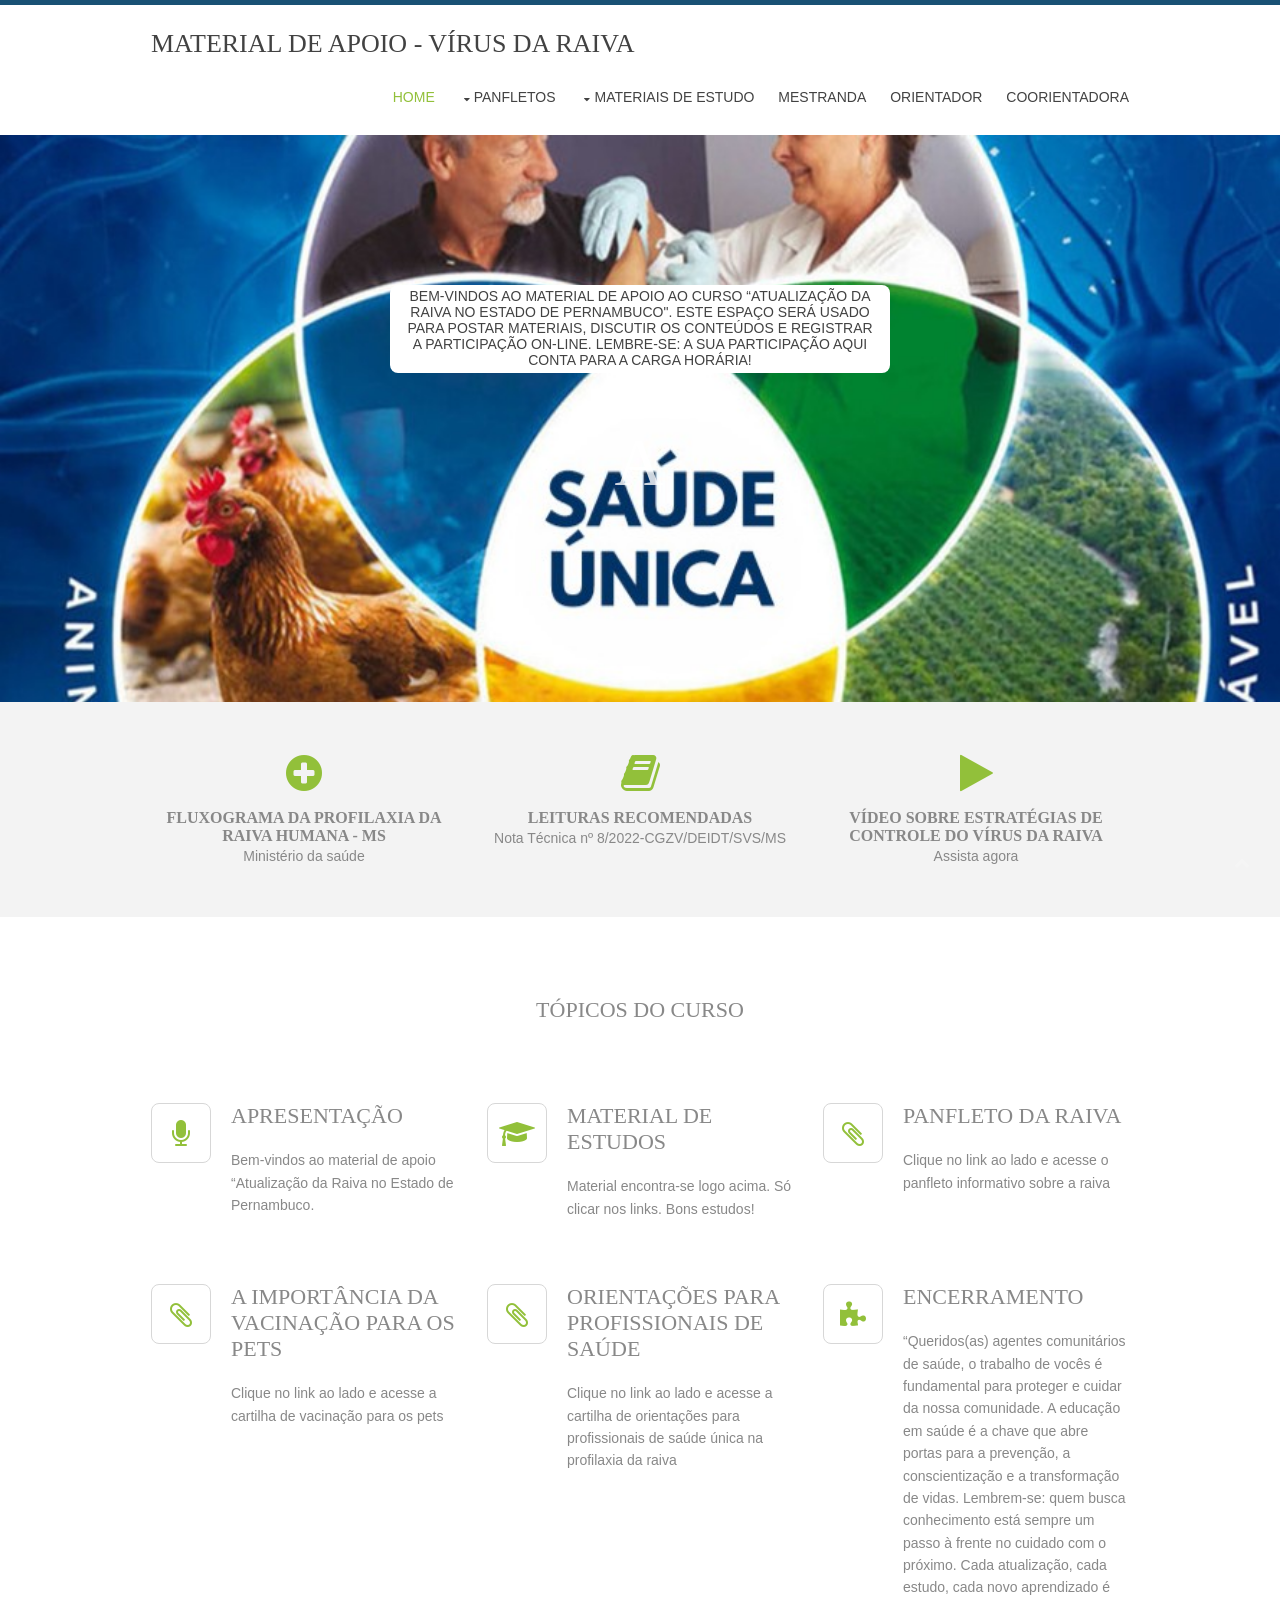
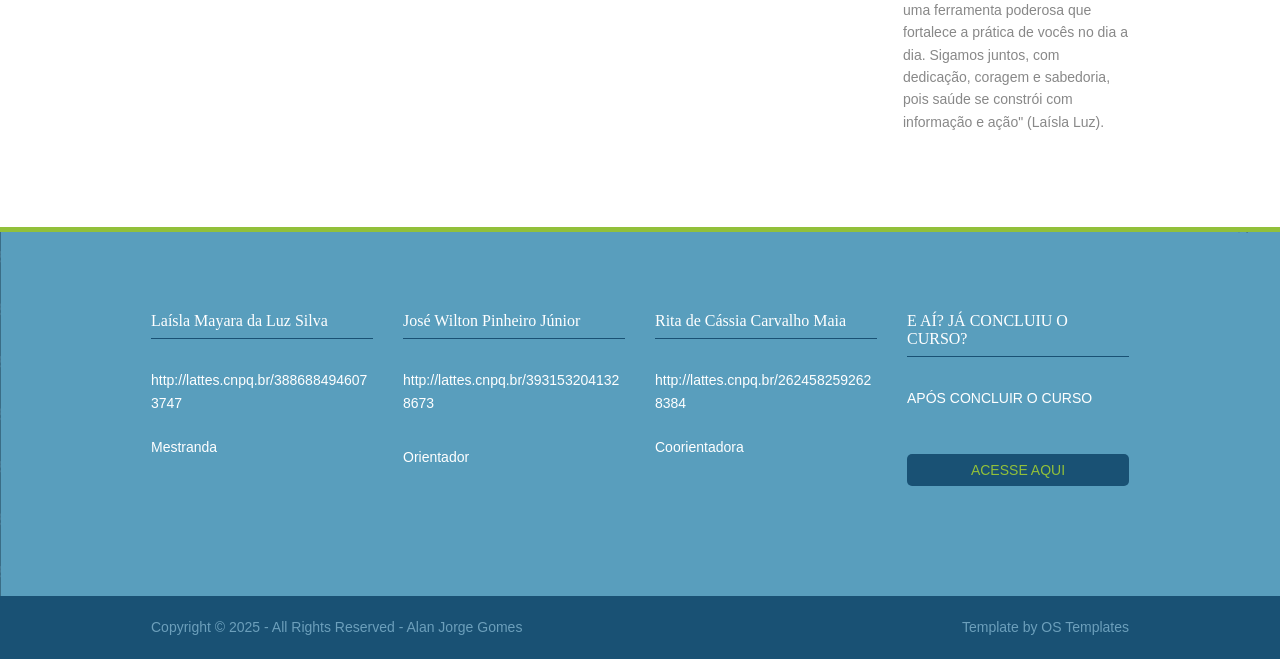
==== mandant/index.html @ 3065be90 "Subi todos os arquivos" ====
<!DOCTYPE html>
<!--
Template Name: Mandant
Author: <a href="https://www.os-templates.com/">OS Templates</a>
Author URI: https://www.os-templates.com/
Licence: Free to use under our free template licence terms
Licence URI: https://www.os-templates.com/template-terms
-->
<html>
<html dir="ltr" lang="pt-BR">
<head>
<title>Aula 1 de edicao</title>
<meta charset="utf-8">
<meta name="viewport" content="width=device-width, initial-scale=1.0, maximum-scale=1.0, user-scalable=no">
<link href="layout/styles/layout.css" rel="stylesheet" type="text/css" media="all">
</head>
<body id="top">
<!-- ################################################################################################ -->
<!-- ################################################################################################ -->
<!-- ################################################################################################ -->
<div class="wrapper row1">
  <header id="header" class="clear"> 
    <!-- ################################################################################################ -->
    <div id="logo" class="fl_left">
      <h1><a href="index.html">MATERIAL DE APOIO - VÍRUS DA RAIVA</a></h1>
    </div>
    <!-- ################################################################################################ -->
    <nav id="mainav" class="fl_right">
      <ul class="clear">
        <li class="active"><a href="index.html">Home</a></li>
        <li><a class="drop" href="#">PANFLETOS</a>
          <ul>

            <li><a href="https://drive.google.com/file/d/15goKwbCwRgbEzVfXlRJCvrjIwPkSll6h/view?usp=drive_link">VIRUS DA RAIVA</a></li>
            <li><a href="https://drive.google.com/file/d/196rs0_NmwGzIe7jYTEMgUGtYWELxYW-V/view?usp=drive_link">VACINAÇÃO EM PETS</a></li>
            <li><a href="https://drive.google.com/file/d/1QO3krBYk_iqbRkK_ZJa-bkDoJcf38SiM/view?usp=drive_link">ORIENTAÇÕES AOS PROFISSIONAIS</a></li>

          </ul>
        </li>
        <li><a class="drop" href="#">Materiais de Estudo</a>
          <ul>
            <li><a href="https://www.gov.br/saude/pt-br/centrais-de-conteudo/publicacoes/svsa/raiva/fluxograma-da-profilaxia-da-raiva-humana-cartaz">PROFILAXIA DA RAIVA</a></li>
            <li><a class="drop" href="#">LINKS</a>
              <ul>
                <li><a href="https://www.youtube.com/watch?v=SjaV7MkJvh8">VÍDEO</a></li>
                <li><a href="https://www.gov.br/saude/pt-br/centrais-de-conteudo/publicacoes/notas-tecnicas/2022/copy_of_nota-tecnica-n-8_2022-cgzv_deidt_svs_ms.pdf/view">NOTA TÉCNICA</a></li>
              </ul>
            </li>
          </ul>
        </li>
        <li><a href="http://lattes.cnpq.br/3886884946073747">MESTRANDA</a></li>
        <li><a href="http://lattes.cnpq.br/3931532041328673">ORIENTADOR</a></li>
        <li><a href="http://lattes.cnpq.br/2624582592628384">COORIENTADORA</a></li>
      </ul>
    </nav>
    <!-- ################################################################################################ -->
  </header>
</div>
<!-- ################################################################################################ -->
<!-- ################################################################################################ -->
<!-- ################################################################################################ -->
<div class="wrapper bgded" style="background-image:url('images/demo/backgrounds/saudeunica1.jpeg');">
  <div id="billboard"> 
    <!-- ################################################################################################ -->
    <article>
      <p><span>BEM-VINDOS AO MATERIAL DE APOIO AO CURSO “ATUALIZAÇÃO DA RAIVA NO ESTADO DE PERNAMBUCO". ESTE ESPAÇO SERÁ USADO PARA POSTAR MATERIAIS, DISCUTIR OS CONTEÚDOS E REGISTRAR A PARTICIPAÇÃO ON-LINE. LEMBRE-SE: A SUA PARTICIPAÇÃO AQUI CONTA PARA A CARGA HORÁRIA!</span></p>
      <h2 class="heading uppercase">A</h2>
     
      
    </article>
    <!-- ################################################################################################ -->
  </div>
</div>
<!-- ################################################################################################ -->
<!-- ################################################################################################ -->
<!-- ################################################################################################ -->
<div class="wrapper row2">
  <div id="intro" class="clear"> 
    <!-- ################################################################################################ -->
    <ul class="nospace group center">
      <li class="one_third first">
        <article><a href="https://www.gov.br/saude/pt-br/centrais-de-conteudo/publicacoes/svsa/raiva/fluxograma-da-profilaxia-da-raiva-humana-cartaz"><i class="fa fa-3x fa-plus-circle"></i></a>
          <h6 class="heading uppercase">Fluxograma da Profilaxia da Raiva Humana - MS</h6>
          <p>Ministério da saúde</p>
        </article>
      </li>
      <li class="one_third">
        <article><a href="https://www.gov.br/saude/pt-br/centrais-de-conteudo/publicacoes/notas-tecnicas/2022/copy_of_nota-tecnica-n-8_2022-cgzv_deidt_svs_ms.pdf/view"><i class="fa fa-3x fa-book"></i></a>
          <h6 class="heading uppercase">Leituras recomendadas</h6>
          <p>Nota Técnica nº 8/2022-CGZV/DEIDT/SVS/MS</p>
        </article>
      </li>
      <li class="one_third">
        <article><a href="https://www.youtube.com/watch?v=SjaV7MkJvh8"><i class="fa fa-3x fa-play"></i></a>
          <h6 class="heading uppercase">Vídeo sobre estratégias de controle do Vírus da Raiva</h6>
          <p>Assista agora</p>
        </article>
      </li>
    </ul>
    <!--
  </div>
</div>

<div class="wrapper row3">
  <div class="latest"> 
    
    <ul class="nospace group">
      <li><a href="#"><img src="images/demo/latest/01.png" alt=""></a></li>
      <li><a href="#"><img src="images/demo/latest/02.png" alt=""></a></li>
      <li><a href="#"><img src="images/demo/latest/01.png" alt=""></a></li>
      <li><a href="#"><img src="images/demo/latest/02.png" alt=""></a></li>
      <li><a href="#"><img src="images/demo/latest/01.png" alt=""></a></li>
      <li><a href="#"><img src="images/demo/latest/02.png" alt=""></a></li>
    </ul>
    
  </div>
</div>

<div class="wrapper bgded" style="background-image:url('images/demo/backgrounds/01.png');">
  <div class="overlay">
    <section id="info" class="clear"> 
      
      <h2 class="heading uppercase btmspace-50">Donec luctus convallis rhoncus</h2>
      <ul class="nospace group btmspace-80">
        <li class="one_quarter first"><i class="fa fa-3x fa-users"></i>
          <p class="numb">12345</p>
          <p>Maecenas libero nunc</p>
        </li>
        <li class="one_quarter"><i class="fa fa-3x fa-thumbs-o-up"></i>
          <p class="numb">12345</p>
          <p>Volutpat eu erat sed</p>
        </li>
        <li class="one_quarter"><i class="fa fa-3x fa-line-chart"></i>
          <p class="numb">12345</p>
          <p>Blandit elementum etiam.</p>
        </li>
        <li class="one_quarter"><i class="fa fa-3x fa-money"></i>
          <p class="numb">12345</p>
          <p>Scelerisque eros nulla</p>
        </li>
      </ul>
      <footer><a class="btn uppercase" href="#">Eget posuere tincidunt vel</a></footer>
      -->
    </section>
  </div>
</div>
<!-- ################################################################################################ -->
<!-- ################################################################################################ -->
<!-- ################################################################################################ -->
<div class="wrapper row3">
  <main class="container clear"> 
    <!-- main body -->
    <!-- ################################################################################################ -->
    <h2 class="uppercase center btmspace-80">tópicos do curso</h2>
    <ul class="nospace group">
      <li class="one_third btmspace-50 first">
        <article class="service"><a href="#"><i class="fa fa-2x fa-microphone"></i></a>
          <h3 class="heading">APRESENTAÇÃO</h3>
          <p>Bem-vindos ao material de apoio “Atualização da Raiva no Estado de Pernambuco.</p>
        </article>
      </li>
      <li class="one_third btmspace-50">
        <article class="service"><a href="https://www.youtube.com/watch?v=SjaV7MkJvh8"><i class="fa fa-2x fa-mortar-board"></i></a>
          <h3 class="heading">MATERIAL DE ESTUDOS</h3>
          <p>Material encontra-se logo acima. Só clicar nos links. Bons estudos!</p>
        </article>
      </li>
      <li class="one_third btmspace-50">
        <article class="service"><a href="https://drive.google.com/file/d/15goKwbCwRgbEzVfXlRJCvrjIwPkSll6h/view?usp=drive_link"><i class="fa fa-2x fa-paperclip"></i></a>
          <h3 class="heading">PANFLETO DA RAIVA</h3>
          <p>Clique no link ao lado e acesse o panfleto informativo sobre a raiva</p>
        </article>
      </li>
      <li class="one_third first">
        <article class="service"><a href="https://drive.google.com/file/d/196rs0_NmwGzIe7jYTEMgUGtYWELxYW-V/view?usp=drive_link"><i class="fa fa-2x fa-paperclip"></i></a>
          <h3 class="heading">A IMPORTÂNCIA DA VACINAÇÃO PARA OS PETS</h3>
          <p>Clique no link ao lado e acesse a cartilha de vacinação para os pets</p>
        </article>
      </li>
      <li class="one_third">
        <article class="service"><a href="https://drive.google.com/file/d/1QO3krBYk_iqbRkK_ZJa-bkDoJcf38SiM/view?usp=drive_link"><i class="fa fa-2x fa-paperclip"></i></a>
          <h3 class="heading">ORIENTAÇÕES PARA PROFISSIONAIS DE SAÚDE</h3>
          <p>Clique no link ao lado e acesse a cartilha de orientações para profissionais de saúde única na profilaxia da raiva</p>
        </article>
      </li>
      <li class="one_third">
        <article class="service"><a href="#"><i class="fa fa-2x fa-puzzle-piece"></i></a>
          <h3 class="heading">ENCERRAMENTO</h3>
          <p>“Queridos(as) agentes comunitários de saúde, o trabalho de vocês é fundamental para proteger e cuidar da nossa comunidade. A educação em saúde é a chave que abre portas para a prevenção, a conscientização e a transformação de vidas.

Lembrem-se: quem busca conhecimento está sempre um passo à frente no cuidado com o próximo. Cada atualização, cada estudo, cada novo aprendizado é uma ferramenta poderosa que fortalece a prática de vocês no dia a dia.

Sigamos juntos, com dedicação, coragem e sabedoria, pois saúde se constrói com informação e ação"     (Laísla Luz).</p>
        </article>
      </li>
    </ul>
    <!-- ################################################################################################ -->
    <!-- / main body -->
    <div class="clear"></div>
  </main>
</div>
<!-- ################################################################################################ -->
<!-- ################################################################################################ -->
<!-- ################################################################################################ -->
<div class="wrapper bgded row4" style="background-image:url('images/demo/backgrounds/01.png');">
  <div class="overlay">
    <footer id="footer" class="clear"> 
      <!-- ################################################################################################ -->
      <div class="one_quarter first">
        <h6 class="title">Laísla Mayara da Luz Silva</h6>
        <address class="btmspace-15">
        http://lattes.cnpq.br/3886884946073747<br>
         <br>

          <li>Mestranda</li>
        </address>
        <ul class="nospace">
          <li class="btmspace-10"><span class="#"></span></li>
          <li><span class="#"></span></li>
        </ul>
      </div>
      <div class="one_quarter">
        <h6 class="title">José Wilton Pinheiro Júnior</h6>
        <ul class="nospace linklist">
         <li>http://lattes.cnpq.br/3931532041328673</li>
         <br>
          <li>Orientador</li>
          <li><a href="#"></a></li>
          <li><a href="#"></a></li>
          <li><a href="#"></a></li>
        </ul>
      </div>
      <div class="one_quarter">
        <h6 class="title">Rita de Cássia Carvalho Maia</h6>
        <article>
          <li>http://lattes.cnpq.br/2624582592628384</li>
          <br>
          <li>Coorientadora</li>
          
      </div>
      <div class="one_quarter">
        <h6 class="title">E AÍ? JÁ CONCLUIU O CURSO?</h6>
        <form class="btmspace-30" method="post" action="#">
          <fieldset>
            <legend>Newsletter:</legend>
            <li>APÓS CONCLUIR O CURSO</li>
            <br>
            <br>
            <A HREF="https://docs.google.com/forms/d/e/1FAIpQLSfrEILEbUKf4EqA1WucthMriPv5fF1cXf4rVwIMSj8G5UAKwQ/viewform"><input type="button" value="ACESSE AQUI"></A>
          </fieldset>
        </form>
        <ul class="faico clear">
        </ul>
      </div>
      <!-- ################################################################################################ -->
    </footer>
  </div>
</div>
<!-- ################################################################################################ -->
<!-- ################################################################################################ -->
<!-- ################################################################################################ -->
<div class="wrapper row5">
  <div id="copyright" class="clear"> 
    <!-- ################################################################################################ -->
    <p class="fl_left">Copyright &copy; 2025 - All Rights Reserved - <a href="#">Alan Jorge Gomes</a></p>
    <p class="fl_right">Template by <a target="_blank" href="https://www.os-templates.com/" title="Free Website Templates">OS Templates</a></p>
    <!-- ################################################################################################ -->
  </div>
</div>
<!-- ################################################################################################ -->
<!-- ################################################################################################ -->
<!-- ################################################################################################ -->
<a id="backtotop" href="#top"><i class="fa fa-chevron-up"></i></a> 
<!-- JAVASCRIPTS -->
<script src="layout/scripts/jquery.min.js"></script>
<script src="layout/scripts/jquery.backtotop.js"></script>
<script src="layout/scripts/jquery.mobilemenu.js"></script>
</body>
</html>
---- mandant/layout/styles/layout.css ----
@charset "utf-8";
/*
Template Name: Mandant
Author: <a href="https://www.os-templates.com/">OS Templates</a>
Author URI: https://www.os-templates.com/
Licence: Free to use under our free template licence terms
Licence URI: https://www.os-templates.com/template-terms
File: Layout CSS
*/

@import url("fontawesome-4.3.0.min.css");
@import url("framework.css");

/* Rows
--------------------------------------------------------------------------------------------------------------- */
.row1{border-top:5px solid;}
.row2, .row2 a{}
.row3, .row3 a{}
.row4{border-top:5px solid;}
.row5, .row5 a{}


/* Header
--------------------------------------------------------------------------------------------------------------- */
#header{}

#header #logo{margin:24px 0 0 0;}
#header #logo h1{margin:0; padding:0; font-size:26px; text-transform:uppercase;}


/* Billboard
--------------------------------------------------------------------------------------------------------------- */
#billboard{padding:150px 0; text-align:center; text-transform:capitalize; line-height:normal;}

#billboard article{display:block; max-width:500px; margin:0 auto;}
#billboard .heading, #billboard p{display:block; position:relative; margin:0 0 50px 0; padding:0;}
#billboard .heading{font-size:68px; letter-spacing:2px;}
#billboard p{z-index:1;}
#billboard p::before{display:block; position:absolute; top:50%; width:100%; height:3px; content:""; z-index:-1;}
#billboard p span{display:inline-block; padding:3px 12px 5px; border-radius:8px;}
#billboard footer{}
#billboard .btn{opacity:.65; border:none;}
#billboard:hover .btn{opacity:1;}


/* Intro
--------------------------------------------------------------------------------------------------------------- */
#intro{padding:50px 0;}

#intro li *{margin:0; padding:0;}
#intro li i{margin-bottom:15px;}
#intro li .heading{font-size:16px; font-weight:bold;}


/* Latest
---------------------------------------------------------------------------------------------------------------*/
.latest{display:block; width:100%; max-width:2000px; margin:0 auto;}
.latest ul{}
.latest ul li{display:block; float:left; width:16.65%;}
.latest ul li:first-child, .latest ul li:nth-child(6n+1){clear:left;}

.latest ul li a{display:block; position:relative;}
.latest ul li a::before, .latest ul li a::after{display:block; position:absolute; font-family:"FontAwesome"; font-size:20px; text-align:center; opacity:0;}
.latest ul li a::before{top:0; left:0; width:100%; height:100%; content:"";}
.latest ul li a::after{top:50%; left:50%; width:40px; height:40px; line-height:40px; margin:-20px 0 0 -20px; border-radius:8px; content:"\f06e"}
.latest ul li a:hover::before, .latest ul li a:hover::after{opacity:1;}


/* Info
--------------------------------------------------------------------------------------------------------------- */
#info{padding:80px 0; text-align:center;}

#info li *{margin:0; padding:0;}
#info li i{margin-bottom:30px;}
#info li .numb{margin-bottom:10px; font-size:22px;}

#info .btn{border:none;}


/* Content Area
--------------------------------------------------------------------------------------------------------------- */
.container{padding:80px 0;}

/* Content */
.container .content{}

.service{display:block; position:relative; width:100%; min-height:80px; margin:0; padding:0 0 0 80px;}
.service i{display:block; position:absolute; top:0; left:0; width:60px; height:60px; line-height:60px; border:1px solid; border-radius:8px; text-align:center;}
.service .heading{}

/* Comments */
#comments ul{margin:0 0 40px 0; padding:0; list-style:none;}
#comments li{margin:0 0 10px 0; padding:15px;}
#comments .avatar{float:right; margin:0 0 10px 10px; padding:3px; border:1px solid;}
#comments address{font-weight:bold;}
#comments time{font-size:smaller;}
#comments .comcont{display:block; margin:0; padding:0;}
#comments .comcont p{margin:10px 5px 10px 0; padding:0;}

#comments form{display:block; width:100%;}
#comments input, #comments textarea{width:100%; padding:10px; border:1px solid;}
#comments textarea{overflow:auto;}
#comments div{margin-bottom:15px;}
#comments input[type="submit"], #comments input[type="reset"]{display:inline-block; width:auto; min-width:150px; margin:0; padding:8px 5px; cursor:pointer;}

/* Sidebar */
.container .sidebar{}

.sidebar .sdb_holder{margin-bottom:50px;}
.sidebar .sdb_holder:last-child{margin-bottom:0;}


/* Footer
--------------------------------------------------------------------------------------------------------------- */
#footer{padding:80px 0;}

#footer .title{margin:0 0 30px 0; padding:0 0 8px 0; border-bottom:1px solid; font-size:16px;}

#footer .linklist li{margin-bottom:10px;}
#footer .linklist li:last-child{margin-bottom:0;}

#footer .smallfont{font-size:.8em; margin:0;}

#footer input, #footer button{border:none; border-radius:5px;}
#footer input{display:block; width:100%; padding:8px;}
#footer button{padding:6px 12px; font-weight:bold; text-transform:uppercase; cursor:pointer;}


/* Copyright
--------------------------------------------------------------------------------------------------------------- */
#copyright{padding:20px 0;}
#copyright *{margin:0; padding:0;}


/* Transition Fade
--------------------------------------------------------------------------------------------------------------- */
.faico a, #mainav *, #backtotop, .btn, a::before, a::after, .service i{transition:all .3s ease-in-out;}


/* ------------------------------------------------------------------------------------------------------------ */
/* ------------------------------------------------------------------------------------------------------------ */
/* ------------------------------------------------------------------------------------------------------------ */
/* ------------------------------------------------------------------------------------------------------------ */
/* ------------------------------------------------------------------------------------------------------------ */


/* Navigation
--------------------------------------------------------------------------------------------------------------- */
nav ul, nav ol{margin:0; padding:0; list-style:none;}

#mainav, #breadcrumb, .sidebar nav{line-height:normal;}
#mainav .drop::after, #mainav li li .drop::after, #breadcrumb li a::after, .sidebar nav a::after{position:absolute; font-family:"FontAwesome"; font-size:10px; line-height:10px;}

/* Top Navigation */
#mainav{}
#mainav ul{text-transform:uppercase;}
#mainav ul ul{z-index:9999; position:absolute; width:160px; text-transform:none;}
#mainav ul ul ul{left:160px; top:0;}
#mainav li{display:inline-block; position:relative; margin:0 20px 0 0; padding:0;}
#mainav li:last-child{margin-right:0;}
#mainav li li{width:100%; margin:0;}
#mainav li a{display:block; padding:30px 0;}
#mainav li li a{border:solid; border-width:0 0 1px 0;}
#mainav .drop{padding-left:15px;}
#mainav li li a, #mainav li li .drop{display:block; margin:0; padding:10px 15px;}
#mainav .drop::after, #mainav li li .drop::after{content:"\f0d7";}
#mainav .drop::after{top:35px; left:5px;}
#mainav li li .drop::after{top:15px; left:5px;}
#mainav ul ul{visibility:hidden; opacity:0;}
#mainav ul li:hover > ul{visibility:visible; opacity:1;}

#mainav form{display:none; margin:0; padding:0;}
#mainav form select, #mainav form select option{display:block; cursor:pointer; outline:none;}
#mainav form select{width:100%; padding:5px; border:1px solid;}
#mainav form select option{margin:5px; padding:0; border:none;}

/* Breadcrumb */
#breadcrumb{padding:30px 0;}
#breadcrumb ul{margin:0; padding:0; list-style:none;}
#breadcrumb li{display:inline-block; margin:0 6px 0 0; padding:0;}
#breadcrumb li a{display:block; position:relative; margin:0; padding:0 12px 0 0; font-size:12px;}
#breadcrumb li a::after{top:3px; right:0; content:"\f101";}
#breadcrumb li:last-child a{margin:0; padding:0;}
#breadcrumb li:last-child a::after{display:none;}

/* Sidebar Navigation */
.sidebar nav{display:block; width:100%;}
.sidebar nav li{margin:0 0 3px 0; padding:0;}
.sidebar nav a{display:block; position:relative; margin:0; padding:5px 10px 5px 15px; text-decoration:none; border:solid; border-width:0 0 1px 0;}
.sidebar nav a::after{top:9px; left:5px; content:"\f101";}
.sidebar nav ul ul a{padding-left:35px;}
.sidebar nav ul ul a::after{left:25px;}
.sidebar nav ul ul ul a{padding-left:55px;}
.sidebar nav ul ul ul a::after{left:45px;}

/* Pagination */
.pagination{display:block; width:100%; text-align:center; clear:both;}
.pagination li{display:inline-block; margin:0 2px 0 0;}
.pagination li:last-child{margin-right:0;}
.pagination a, .pagination strong{display:block; padding:8px 11px; border:1px solid; font-weight:normal;}

/* Back to Top */
#backtotop{z-index:999; display:inline-block; position:fixed; visibility:hidden; bottom:20px; right:20px; width:36px; height:36px; line-height:36px; border-radius:5px; font-size:16px; text-align:center; opacity:.2;}
#backtotop i{display:block; width:100%; height:100%; line-height:inherit;}
#backtotop.visible{visibility:visible; opacity:.5;}
#backtotop:hover{opacity:1;}


/* Tables
--------------------------------------------------------------------------------------------------------------- */
table, th, td{border:1px solid; border-collapse:collapse; vertical-align:top;}
table, th{table-layout:auto;}
table{width:100%; margin-bottom:15px;}
th, td{padding:5px 8px;}
td{border-width:0 1px;}


/* Gallery
--------------------------------------------------------------------------------------------------------------- */
#gallery{display:block; width:100%; margin-bottom:50px;}
#gallery figure figcaption{display:block; width:100%; clear:both;}
#gallery li{margin-bottom:30px;}


/* Font Awesome Social Icons
--------------------------------------------------------------------------------------------------------------- */
.faico{margin:0; padding:0; list-style:none;}
.faico li{display:inline-block; margin:0 2px 0 0; padding:0; line-height:normal;}
.faico li:last-child{margin-right:0;}
.faico a{display:inline-block; width:30px; height:30px; line-height:30px; border-radius:5px; font-size:16px; text-align:center;}

.faico a{color:inherit; background-color:#195174;}
.faico a:hover{color:#FFFFFF;}

.faicon-facebook:hover{background-color:#3B5998;}
.faicon-google-plus:hover{background-color:#DB4A39;}
.faicon-instagram:hover{background-color:#3F729B;}
.faicon-linkedin:hover{background-color:#0E76A8;}
.faicon-tumblr:hover{background-color:#34526F;}
.faicon-twitter:hover{background-color:#00ACEE;}


/* ------------------------------------------------------------------------------------------------------------ */
/* ------------------------------------------------------------------------------------------------------------ */
/* ------------------------------------------------------------------------------------------------------------ */
/* ------------------------------------------------------------------------------------------------------------ */
/* ------------------------------------------------------------------------------------------------------------ */


/* Colours
--------------------------------------------------------------------------------------------------------------- */
body{color:#FFFFFF; background-color:#195174;}
a{color:#92C03A;}
hr, .borderedbox{border-color:#D7D7D7;}
label span{color:#FF0000; background-color:inherit;}
.overlay{color:#FFFFFF; background-color:rgba(0,0,0,.6);}


/* Rows */
.row1, .row1 a{color:#424242; background-color:#FFFFFF;}
.row1{border-color:#195174;}
.row2{color:#888888; background-color:#F3F3F3;}
.row3{color:#888888; background-color:#FFFFFF;}
.row4{color:#FFFFFF; background-color:#2F78A1; border-color:#92C03A;}
.row4 .overlay{color:inherit; background-color:rgba(47,120,161,.6);/* #2F78A1 */}
.row5, .row5 a{color:#6C9FBB; background-color:#195174;}


/* Billboard */
#billboard *{color:#FFFFFF;}
#billboard .heading{color:rgba(255,255,255,.8);}
#billboard p::before{background-color:rgba(255,255,255,.5);}
#billboard p span{color:#424242; background-color:#FFFFFF;}
#billboard .btn{background-color:#92C03A;}


/* Latest */
.latest ul li a:hover::before{background-color:rgba(0,0,0,.4);}
.latest ul li a:hover::after{color:#FFFFFF; background-color:#92C03A;}


/* Info */
#info .btn{color:inherit; background-color:#92C03A;}


/* Content Area */
.service i{border-color:#D7D7D7;}
.service:hover i{color:#FFFFFF; background-color:#92C03A; border-color:#92C03A;}


/* Footer */
#footer .title{border-color:#195174;}
#footer input{color:inherit; background-color:#195174;}
#footer button{color:inherit; background-color:#92C03A;}


/* Navigation */
#mainav li a{color:inherit;}
#mainav .active a, #mainav a:hover, #mainav li:hover > a{color:#92C03A; background-color:inherit;}
#mainav li li a, #mainav .active li a{color:#FFFFFF; background-color:rgba(0,0,0,.6); border-color:rgba(0,0,0,.6);}
#mainav li li:hover > a, #mainav .active .active > a{color:#FFFFFF; background-color:#92C03A;}
#mainav form select{border-color:#D7D7D7;}

#breadcrumb a{color:#888888; background-color:inherit;}
#breadcrumb li:last-child a{color:#92C03A;}

.container .sidebar nav a{color:inherit; border-color:#D7D7D7;}
.container .sidebar nav a:hover{color:#92C03A;}

.pagination a, .pagination strong{border-color:#D7D7D7;}
.pagination .current{color:#FFFFFF; background-color:#92C03A;}

#backtotop{color:#FFFFFF; background-color:#92C03A;}


/* Tables + Comments */
table, th, td, #comments .avatar, #comments input, #comments textarea{border-color:#D7D7D7;}
th{color:#FFFFFF; background-color:#373737;}
tr, #comments li, #comments input[type="submit"], #comments input[type="reset"]{color:inherit; background-color:#FBFBFB;}
tr:nth-child(even), #comments li:nth-child(even){color:inherit; background-color:#F7F7F7;}
table a, #comments a{background-color:inherit;}


/* ------------------------------------------------------------------------------------------------------------ */
/* ------------------------------------------------------------------------------------------------------------ */
/* ------------------------------------------------------------------------------------------------------------ */
/* ------------------------------------------------------------------------------------------------------------ */
/* ------------------------------------------------------------------------------------------------------------ */


/* Media Queries
--------------------------------------------------------------------------------------------------------------- */
@-ms-viewport{width:device-width;}


/* Smartphone + Tablet
--------------------------------------------------------------------------------------------------------------- */
@media screen and (min-width:180px) and (max-width:750px) {
	.imgl, .imgr{display:inline-block; float:none; margin:0 0 10px 0;}
	.fl_left, .fl_right{display:block; float:none;}
	.one_half, .one_third, .two_third, .one_quarter, .two_quarter, .three_quarter{display:block; float:none; width:auto; margin:0 0 30px 0; padding:0;}

	#header #logo{margin-bottom:20px;}

	#intro{padding-bottom:20px;}

	.latest ul li{width:33.33%;}
	.latest ul li:nth-child(3n+1){clear:left;}
	.latest ul li:nth-child(6n+1){clear:none;}

	.container{padding-bottom:50px;}

	#footer{padding-bottom:30px;}
}

@media screen and (min-width:180px) and (max-width:900px) {
	#header, #billboard, #breadcrumb, .container, #intro, #info, #footer, #copyright{max-width:90%;}

	#header{}
	#header #logo{margin:10px 0; text-align:center;}
	#header form{margin:10px 0;}

	#billboard{}

	#intro{}

	.latest{}

	#info{}
	#info ul{margin-bottom:20px;}

	#mainav{}
	#mainav ul{display:none;}
	#mainav form{display:block;}

	#breadcrumb{}

	.container{}
	#comments input[type="reset"]{margin-top:10px;}
	.pagination li{display:inline-block; margin:0 5px 5px 0;}

	#footer{}

	#copyright{}
	#copyright p:first-of-type{margin-bottom:10px;}
}


/* Max Wrapper Width - Laptop, Desktop etc.
--------------------------------------------------------------------------------------------------------------- */
@media screen and (min-width:978px) {
	#header, #billboard, #breadcrumb, .container, #intro, #info, #footer, #copyright{max-width:978px;}
}


/* Other
--------------------------------------------------------------------------------------------------------------- */
@media screen and (max-width:650px) {
	.scrollable{display:block; width:100%; margin:0 0 30px 0; padding:0 0 15px 0; overflow:auto; overflow-x:scroll;}
	.scrollable table{margin:0; padding:0; white-space:nowrap;}
}
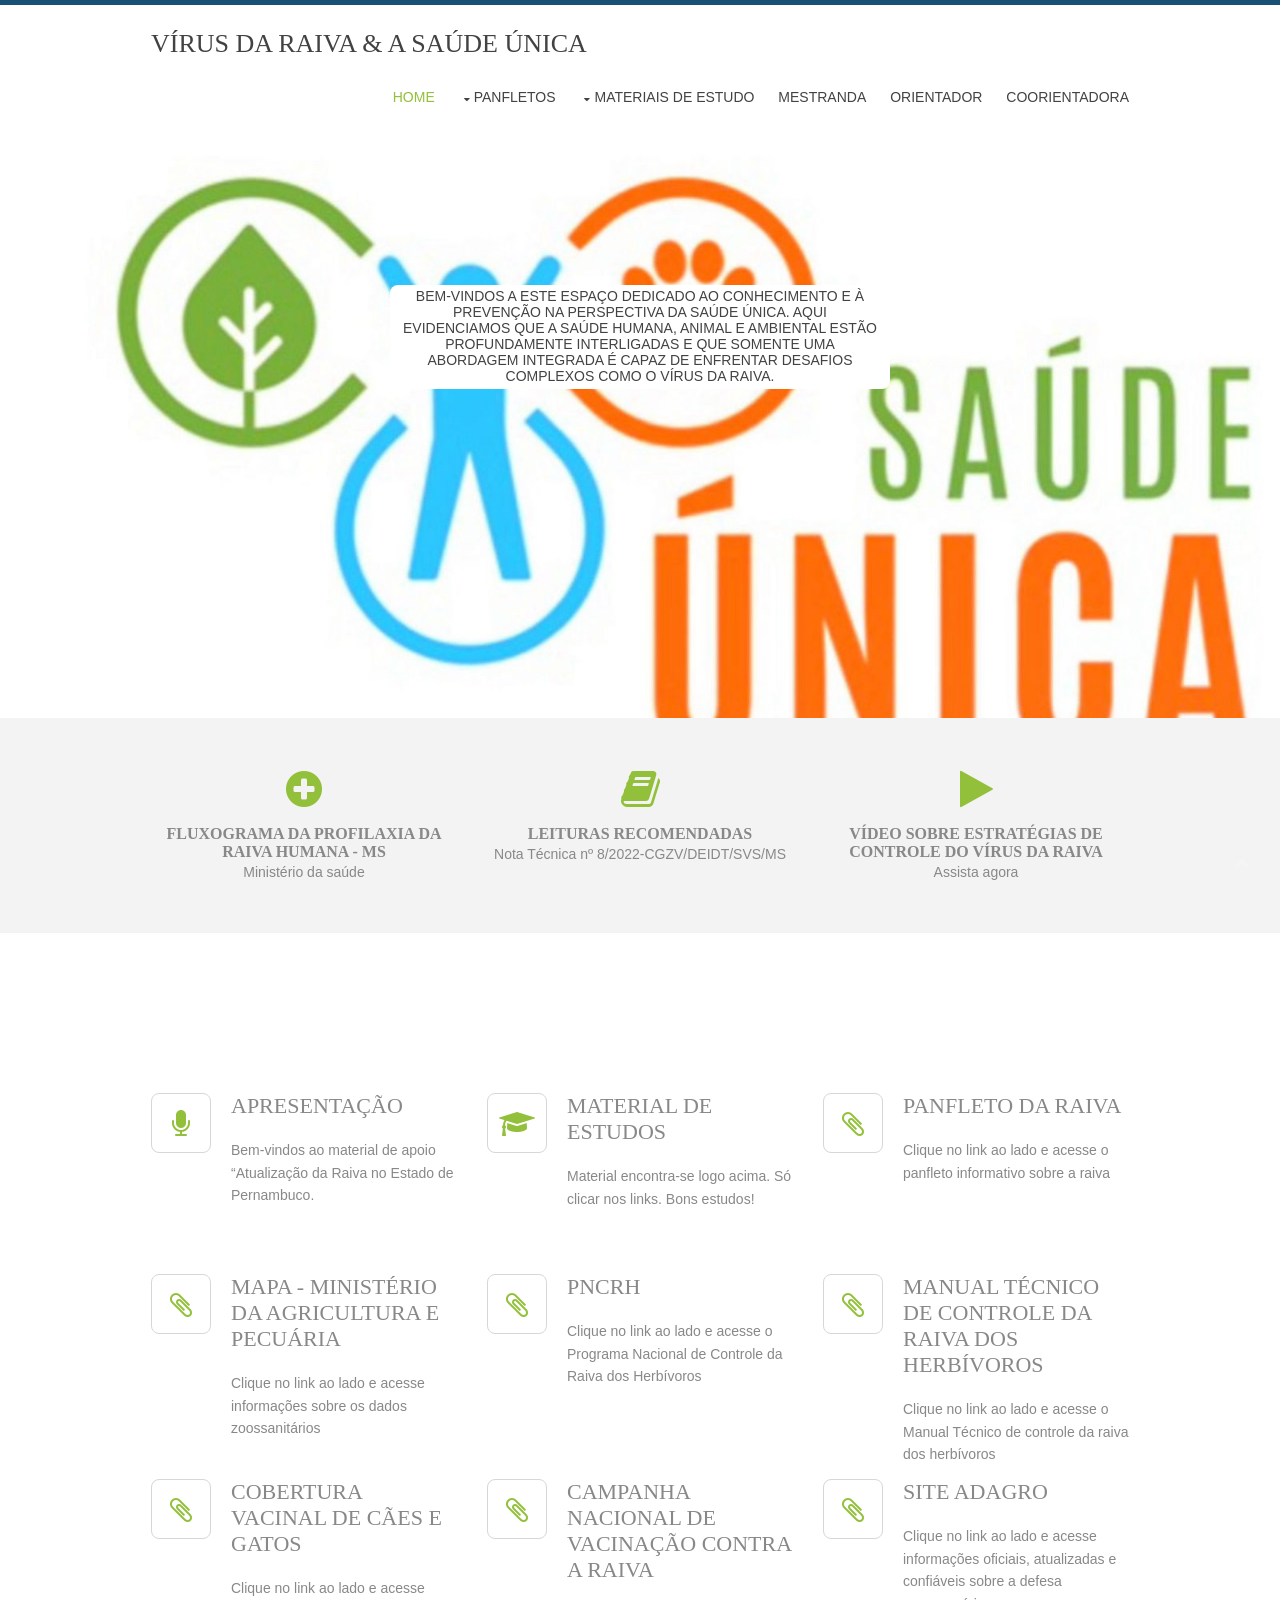
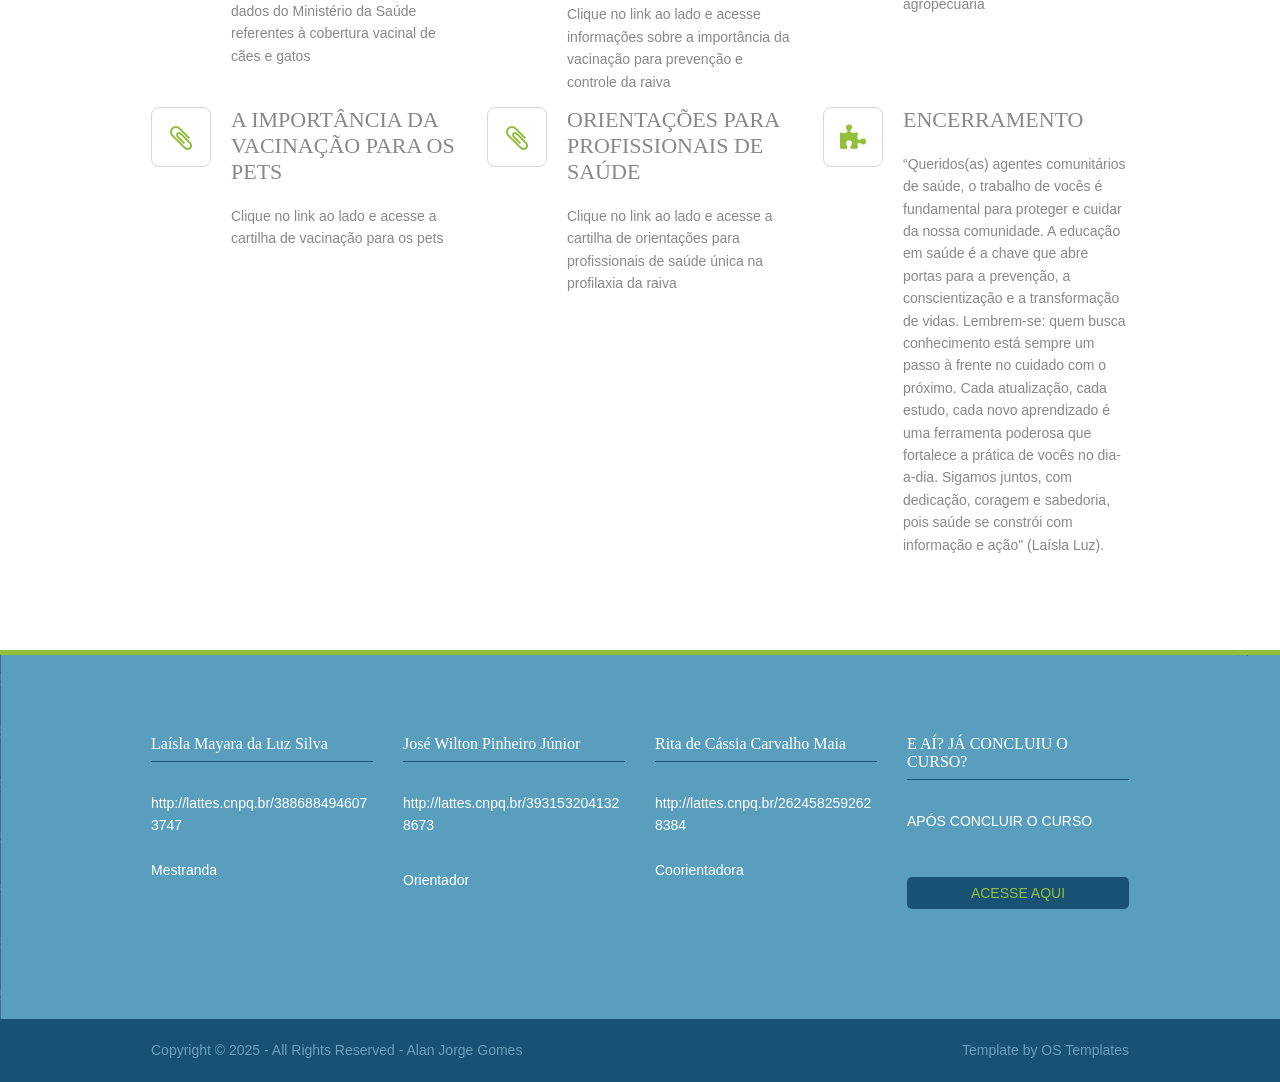
==== commit 2a16223a: "Add files via upload" ====
--- a/mandant/index.html
+++ b/mandant/index.html
@@ -9,7 +9,7 @@
 <html>
 <html dir="ltr" lang="pt-BR">
 <head>
-<title>Aula 1 de edicao</title>
+<title>Material de apoio</title>
 <meta charset="utf-8">
 <meta name="viewport" content="width=device-width, initial-scale=1.0, maximum-scale=1.0, user-scalable=no">
 <link href="layout/styles/layout.css" rel="stylesheet" type="text/css" media="all">
@@ -22,7 +22,7 @@
   <header id="header" class="clear"> 
     <!-- ################################################################################################ -->
     <div id="logo" class="fl_left">
-      <h1><a href="index.html">MATERIAL DE APOIO - VÍRUS DA RAIVA</a></h1>
+      <h1><a href="index.html">VÍRUS DA RAIVA & A SAÚDE ÚNICA</a></h1>
     </div>
     <!-- ################################################################################################ -->
     <nav id="mainav" class="fl_right">
@@ -40,10 +40,12 @@
         <li><a class="drop" href="#">Materiais de Estudo</a>
           <ul>
             <li><a href="https://www.gov.br/saude/pt-br/centrais-de-conteudo/publicacoes/svsa/raiva/fluxograma-da-profilaxia-da-raiva-humana-cartaz">PROFILAXIA DA RAIVA</a></li>
-            <li><a class="drop" href="#">LINKS</a>
+            <li><a class="drop" href="#">MAIS</a>
               <ul>
                 <li><a href="https://www.youtube.com/watch?v=SjaV7MkJvh8">VÍDEO</a></li>
                 <li><a href="https://www.gov.br/saude/pt-br/centrais-de-conteudo/publicacoes/notas-tecnicas/2022/copy_of_nota-tecnica-n-8_2022-cgzv_deidt_svs_ms.pdf/view">NOTA TÉCNICA</a></li>
+                 <li><a href="https://drive.google.com/file/d/1uNnqHV2XEbCdC2RXD2EM4OEr2XB5nt1D/view?usp=drive_link">RAIVA HUMANA</a></li>
+                  <li><a href="https://drive.google.com/file/d/1ZScMGs3F_oojh7paNjWM_tcC5keI5MNx/view?usp=drive_link">NOTIFICAÇÕES DE ATENDIMENTO ANTIRÁBICO</a></li>
               </ul>
             </li>
           </ul>
@@ -59,12 +61,14 @@
 <!-- ################################################################################################ -->
 <!-- ################################################################################################ -->
 <!-- ################################################################################################ -->
-<div class="wrapper bgded" style="background-image:url('images/demo/backgrounds/saudeunica1.jpeg');">
+<div class="wrapper bgded" style="background-image:url('images/demo/backgrounds/saudeunica2.jpeg');">
   <div id="billboard"> 
+    
+    
     <!-- ################################################################################################ -->
     <article>
-      <p><span>BEM-VINDOS AO MATERIAL DE APOIO AO CURSO “ATUALIZAÇÃO DA RAIVA NO ESTADO DE PERNAMBUCO". ESTE ESPAÇO SERÁ USADO PARA POSTAR MATERIAIS, DISCUTIR OS CONTEÚDOS E REGISTRAR A PARTICIPAÇÃO ON-LINE. LEMBRE-SE: A SUA PARTICIPAÇÃO AQUI CONTA PARA A CARGA HORÁRIA!</span></p>
-      <h2 class="heading uppercase">A</h2>
+      <p><span>BEM-VINDOS A ESTE ESPAÇO DEDICADO AO CONHECIMENTO E À PREVENÇÃO NA PERSPECTIVA DA SAÚDE ÚNICA. AQUI EVIDENCIAMOS QUE A SAÚDE HUMANA, ANIMAL E AMBIENTAL ESTÃO PROFUNDAMENTE INTERLIGADAS E QUE SOMENTE UMA ABORDAGEM INTEGRADA É CAPAZ DE ENFRENTAR DESAFIOS COMPLEXOS COMO O VÍRUS DA RAIVA.</p>
+      <h2 class="heading uppercase">.</h2>
      
       
     </article>
@@ -151,7 +155,7 @@
   <main class="container clear"> 
     <!-- main body -->
     <!-- ################################################################################################ -->
-    <h2 class="uppercase center btmspace-80">tópicos do curso</h2>
+    <h2 class="uppercase center btmspace-80"></h2>
     <ul class="nospace group">
       <li class="one_third btmspace-50 first">
         <article class="service"><a href="#"><i class="fa fa-2x fa-microphone"></i></a>
@@ -172,6 +176,42 @@
         </article>
       </li>
       <li class="one_third first">
+        <article class="service"><a href="https://na01.safelinks.protection.outlook.com/?url=https%3A%2F%2Fmapa-indicadores.agricultura.gov.br%2Fpublico%2Fextensions%2FSaude_animal%2FSaude_animal.html&data=05%7C02%7C%7Ccf409ce8491f4c968f7908de30e6e8d2%7C84df9e7fe9f640afb435aaaaaaaaaaaa%7C1%7C0%7C639001965482371301%7CUnknown%7CTWFpbGZsb3d8eyJFbXB0eU1hcGkiOnRydWUsIlYiOiIwLjAuMDAwMCIsIlAiOiJXaW4zMiIsIkFOIjoiTWFpbCIsIldUIjoyfQ%3D%3D%7C0%7C%7C%7C&sdata=QEoDd0JSRF6U9j99SegBjrZd5JCn81iWSAStmpCozR0%3D&reserved=0"><i class="fa fa-2x fa-paperclip"></i></a>
+          <h3 class="heading">MAPA - MINISTÉRIO DA AGRICULTURA E PECUÁRIA</h3>
+          <p>Clique no link ao lado e acesse informações sobre os dados zoossanitários</p>
+        </article>
+      </li>
+      <li class="one_third">
+        <article class="service"><a href="https://na01.safelinks.protection.outlook.com/?url=https%3A%2F%2Fwww.gov.br%2Fagricultura%2Fpt-br%2Fassuntos%2Fsanidade-animal-e-vegetal%2Fsaude-animal%2Fprogramas-de-saude-animal%2Fraiva-dos-herbivoros-e-eeb&data=05%7C02%7C%7Ccf409ce8491f4c968f7908de30e6e8d2%7C84df9e7fe9f640afb435aaaaaaaaaaaa%7C1%7C0%7C639001965482432054%7CUnknown%7CTWFpbGZsb3d8eyJFbXB0eU1hcGkiOnRydWUsIlYiOiIwLjAuMDAwMCIsIlAiOiJXaW4zMiIsIkFOIjoiTWFpbCIsIldUIjoyfQ%3D%3D%7C0%7C%7C%7C&sdata=3bH2WISgNAMDoktWG4j8%2FOz5necduoKEVEhpgsqYR3A%3D&reserved=0"><i class="fa fa-2x fa-paperclip"></i></a>
+          <h3 class="heading">PNCRH</h3>
+          <p>Clique no link ao lado e acesse o Programa Nacional de Controle da Raiva dos Herbívoros</p>
+        </article>
+      </li>
+      <li class="one_third">
+        <article class="service"><a href="https://www.gov.br/agricultura/pt-br/assuntos/sanidade-animal-e-vegetal/saude-animal/programas-de-saude-animal/raiva-dos-herbivoros-e-eeb/copy2_of_MANUAL_RAIVAHERBVOROS2009.pdf"><i class="fa fa-2x fa-paperclip"></i></a>
+          <h3 class="heading">MANUAL TÉCNICO DE CONTROLE DA RAIVA DOS HERBÍVOROS</h3>
+          <p>Clique no link ao lado e acesse o Manual Técnico de controle da raiva dos herbívoros</p>
+        </article>
+      </li>
+      <li class="one_third first">
+        <article class="service"><a href="https://na01.safelinks.protection.outlook.com/?url=https%3A%2F%2Fwww.gov.br%2Fsaude%2Fpt-br%2Fassuntos%2Fsaude-de-a-a-z%2Fr%2Fraiva%2Fraiva-animal%2Fcobertura-vacinal-de-caes-e-gatos&data=05%7C02%7C%7Ccf409ce8491f4c968f7908de30e6e8d2%7C84df9e7fe9f640afb435aaaaaaaaaaaa%7C1%7C0%7C639001965482524263%7CUnknown%7CTWFpbGZsb3d8eyJFbXB0eU1hcGkiOnRydWUsIlYiOiIwLjAuMDAwMCIsIlAiOiJXaW4zMiIsIkFOIjoiTWFpbCIsIldUIjoyfQ%3D%3D%7C0%7C%7C%7C&sdata=1K3HQHptICWK8u8op0P0gATDYLYDxhn9dLWZN0W5YRE%3D&reserved=0"><i class="fa fa-2x fa-paperclip"></i></a>
+          <h3 class="heading">COBERTURA VACINAL DE CÃES E GATOS</h3>
+          <p>Clique no link ao lado e acesse dados do Ministério da Saúde referentes à cobertura vacinal de cães e gatos </p>
+        </article>
+      </li>
+      <li class="one_third">
+        <article class="service"><a href="https://na01.safelinks.protection.outlook.com/?url=https%3A%2F%2Fwww.gov.br%2Fsaude%2Fpt-br%2Fcampanhas-da-saude%2F2025%2Fvacina-contra-a-raiva&data=05%7C02%7C%7Ccf409ce8491f4c968f7908de30e6e8d2%7C84df9e7fe9f640afb435aaaaaaaaaaaa%7C1%7C0%7C639001965482560604%7CUnknown%7CTWFpbGZsb3d8eyJFbXB0eU1hcGkiOnRydWUsIlYiOiIwLjAuMDAwMCIsIlAiOiJXaW4zMiIsIkFOIjoiTWFpbCIsIldUIjoyfQ%3D%3D%7C0%7C%7C%7C&sdata=m0CQW9eurViGRw5BwEl18%2BTrF4lIJQcPtJSaZepeJHA%3D&reserved=0"><i class="fa fa-2x fa-paperclip"></i></a>
+          <h3 class="heading">CAMPANHA NACIONAL DE VACINAÇÃO CONTRA A RAIVA</h3>
+          <p>Clique no link ao lado e acesse informações sobre a importância da vacinação para prevenção e controle da raiva</p>
+        </article>
+      </li>
+      <li class="one_third">
+        <article class="service"><a href="https://na01.safelinks.protection.outlook.com/?url=https%3A%2F%2Fwww.adagro.pe.gov.br%2Fsanidade-animal%2F32-sanidade-animal%2F57-programa-estadual-de-controle-da-raiva-dos-herbivoros-e-outras-encefalopatias&data=05%7C02%7C%7Ccf409ce8491f4c968f7908de30e6e8d2%7C84df9e7fe9f640afb435aaaaaaaaaaaa%7C1%7C0%7C639001965482488166%7CUnknown%7CTWFpbGZsb3d8eyJFbXB0eU1hcGkiOnRydWUsIlYiOiIwLjAuMDAwMCIsIlAiOiJXaW4zMiIsIkFOIjoiTWFpbCIsIldUIjoyfQ%3D%3D%7C0%7C%7C%7C&sdata=mD4KUp4K%2BsXJItUY%2BYcGch7QSNS8%2FhT4b1YDJS%2BZr80%3D&reserved=0"><i class="fa fa-2x fa-paperclip"></i></a>
+          <h3 class="heading">SITE ADAGRO</h3>
+          <p>Clique no link ao lado e acesse informações oficiais, atualizadas e confiáveis sobre a defesa agropecuária</p>
+          <article>
+      </li>
+      <li class="one_third first">
         <article class="service"><a href="https://drive.google.com/file/d/196rs0_NmwGzIe7jYTEMgUGtYWELxYW-V/view?usp=drive_link"><i class="fa fa-2x fa-paperclip"></i></a>
           <h3 class="heading">A IMPORTÂNCIA DA VACINAÇÃO PARA OS PETS</h3>
           <p>Clique no link ao lado e acesse a cartilha de vacinação para os pets</p>
@@ -188,7 +228,7 @@
           <h3 class="heading">ENCERRAMENTO</h3>
           <p>“Queridos(as) agentes comunitários de saúde, o trabalho de vocês é fundamental para proteger e cuidar da nossa comunidade. A educação em saúde é a chave que abre portas para a prevenção, a conscientização e a transformação de vidas.
 
-Lembrem-se: quem busca conhecimento está sempre um passo à frente no cuidado com o próximo. Cada atualização, cada estudo, cada novo aprendizado é uma ferramenta poderosa que fortalece a prática de vocês no dia a dia.
+Lembrem-se: quem busca conhecimento está sempre um passo à frente no cuidado com o próximo. Cada atualização, cada estudo, cada novo aprendizado é uma ferramenta poderosa que fortalece a prática de vocês no dia-a-dia.
 
 Sigamos juntos, com dedicação, coragem e sabedoria, pois saúde se constrói com informação e ação"     (Laísla Luz).</p>
         </article>
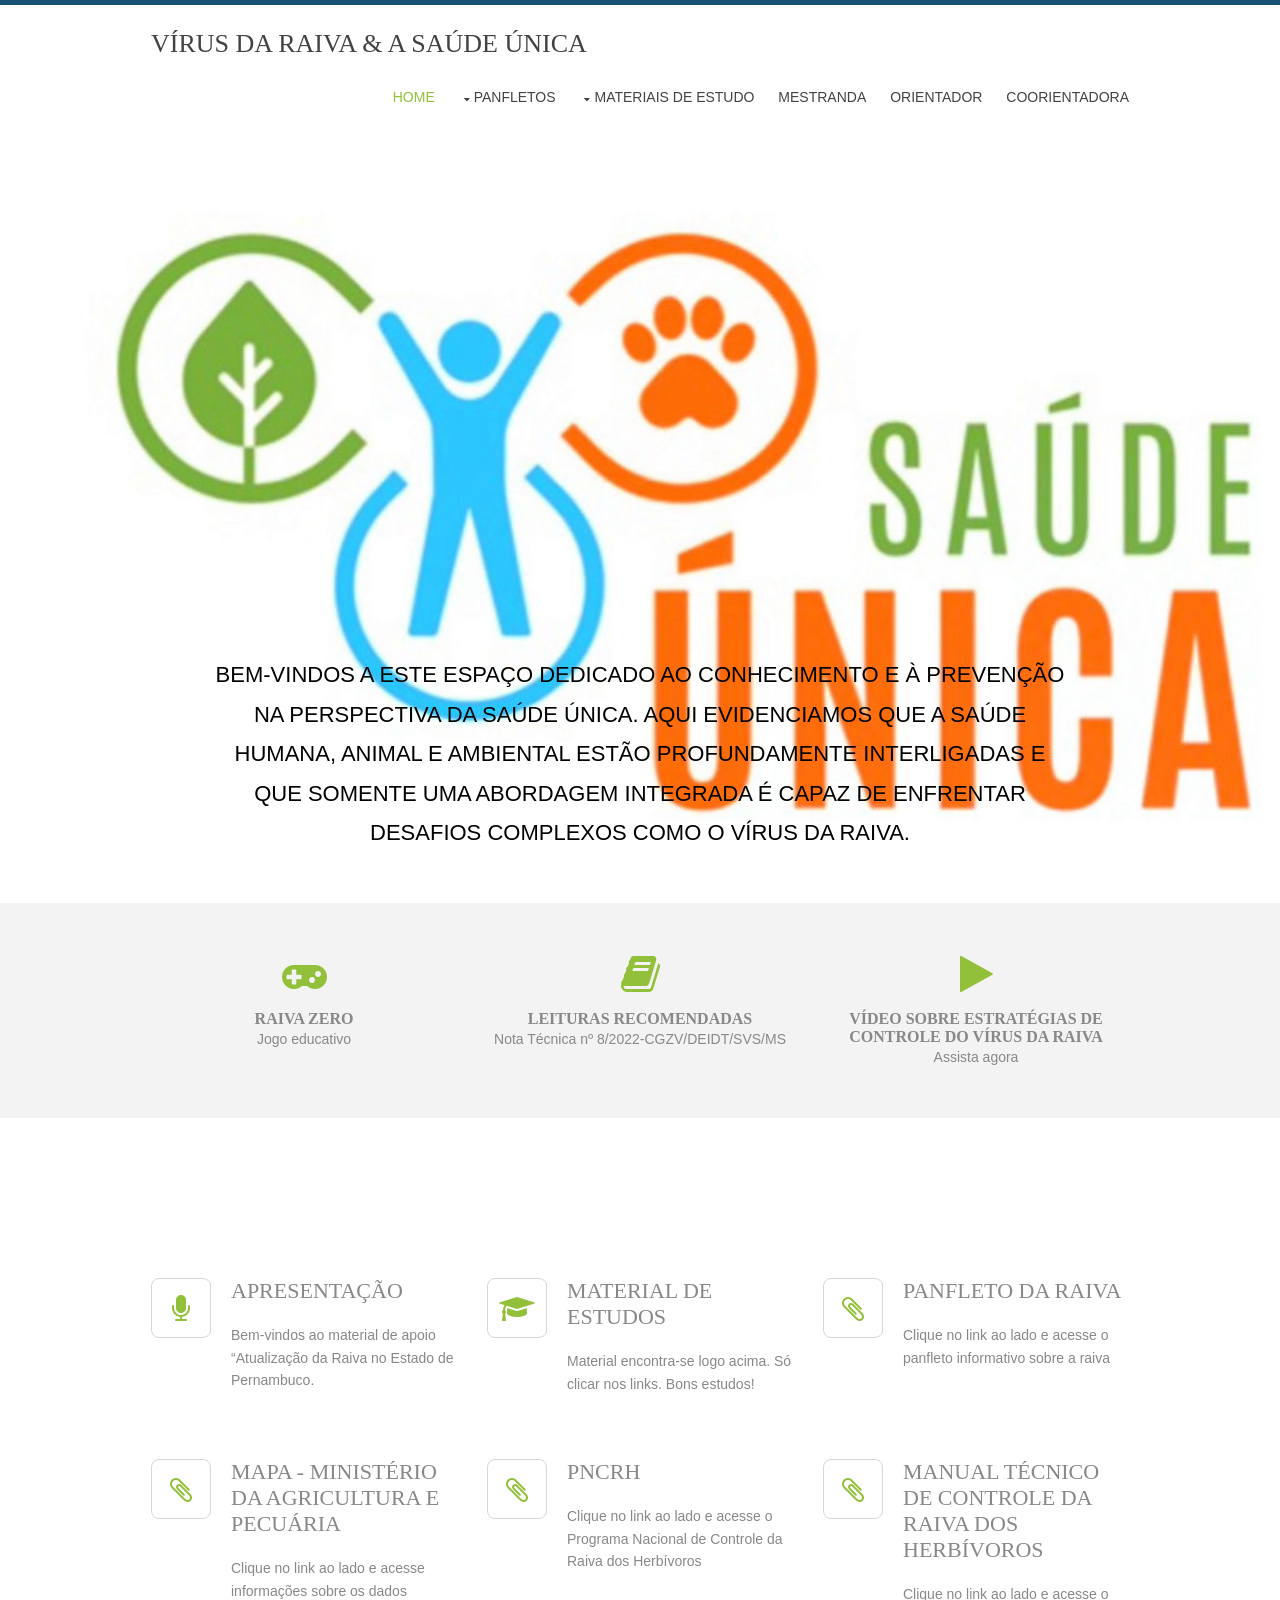
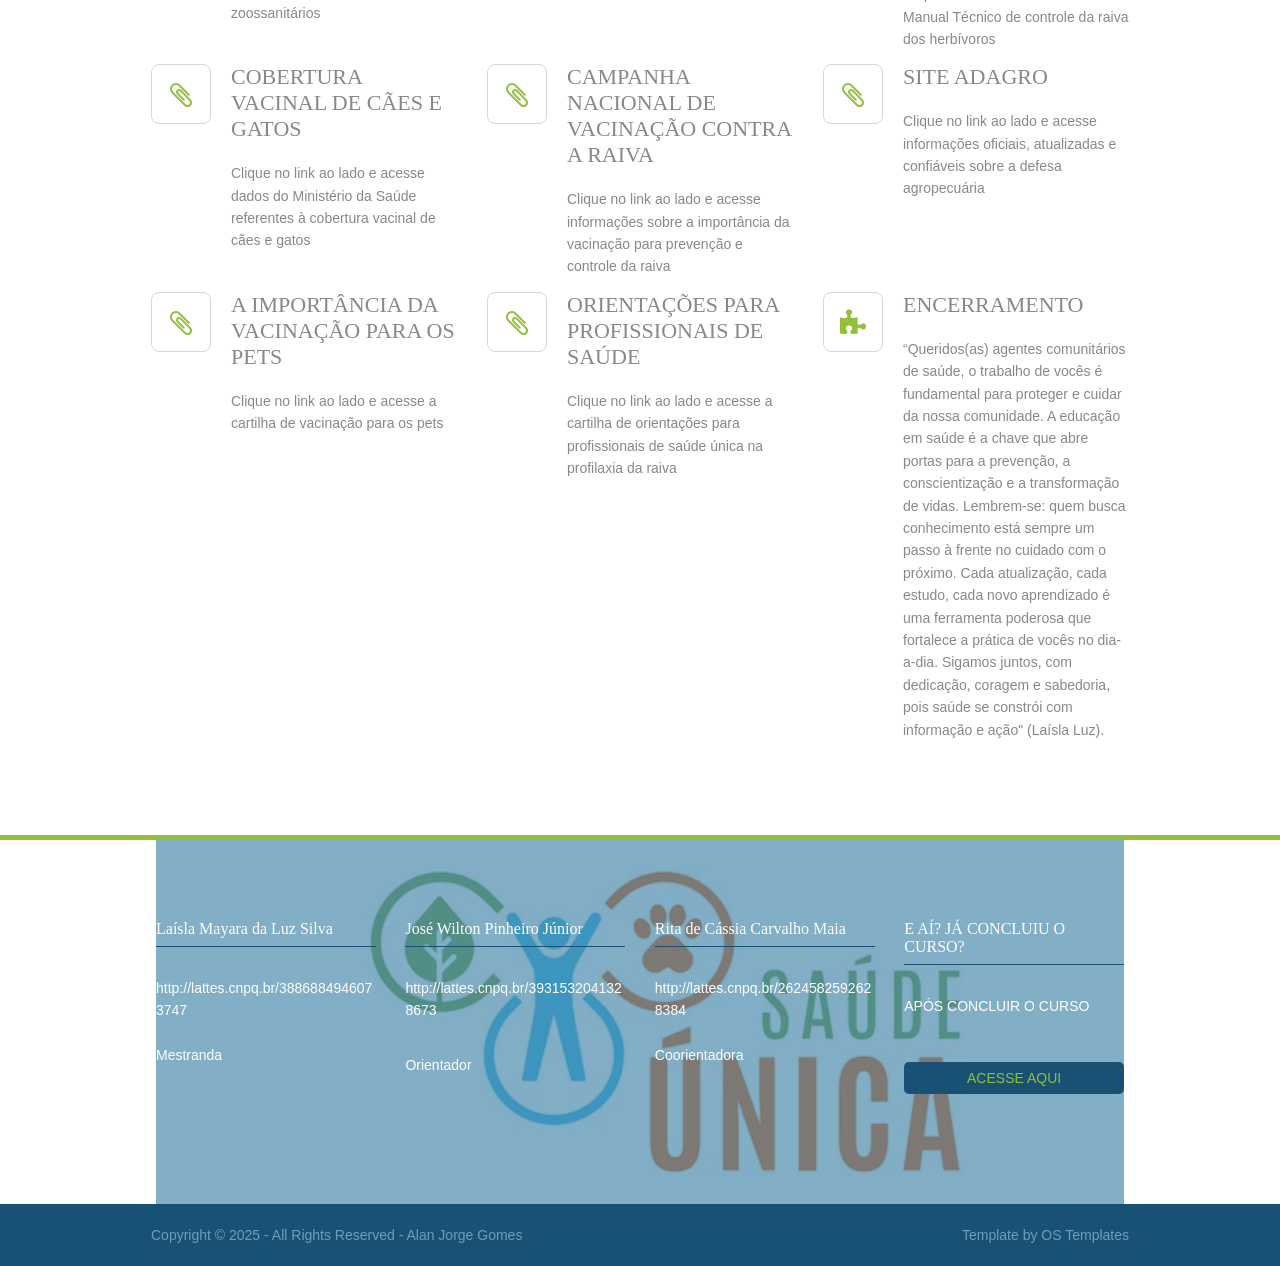
==== commit d0a6f65f: "Update index.html ok" ====
--- a/mandant/index.html
+++ b/mandant/index.html
@@ -62,18 +62,18 @@
 <!-- ################################################################################################ -->
 <!-- ################################################################################################ -->
 <div class="wrapper bgded" style="background-image:url('images/demo/backgrounds/saudeunica2.jpeg');">
-  <div id="billboard"> 
-    
-    
-    <!-- ################################################################################################ -->
-    <article>
-      <p><span>BEM-VINDOS A ESTE ESPAÇO DEDICADO AO CONHECIMENTO E À PREVENÇÃO NA PERSPECTIVA DA SAÚDE ÚNICA. AQUI EVIDENCIAMOS QUE A SAÚDE HUMANA, ANIMAL E AMBIENTAL ESTÃO PROFUNDAMENTE INTERLIGADAS E QUE SOMENTE UMA ABORDAGEM INTEGRADA É CAPAZ DE ENFRENTAR DESAFIOS COMPLEXOS COMO O VÍRUS DA RAIVA.</p>
-      <h2 class="heading uppercase">.</h2>
-     
-      
-    </article>
-    <!-- ################################################################################################ -->
-  </div>
+  <div id="billboard">
+</div>
+
+<div class="intro-saude">
+    <p>
+        BEM-VINDOS A ESTE ESPAÇO DEDICADO AO CONHECIMENTO E À PREVENÇÃO
+        NA PERSPECTIVA DA SAÚDE ÚNICA. AQUI EVIDENCIAMOS QUE A SAÚDE
+        HUMANA, ANIMAL E AMBIENTAL ESTÃO PROFUNDAMENTE INTERLIGADAS E QUE
+        SOMENTE UMA ABORDAGEM INTEGRADA É CAPAZ DE ENFRENTAR DESAFIOS
+        COMPLEXOS COMO O VÍRUS DA RAIVA.
+    </p>
+</div>
 </div>
 <!-- ################################################################################################ -->
 <!-- ################################################################################################ -->
@@ -83,9 +83,9 @@
     <!-- ################################################################################################ -->
     <ul class="nospace group center">
       <li class="one_third first">
-        <article><a href="https://www.gov.br/saude/pt-br/centrais-de-conteudo/publicacoes/svsa/raiva/fluxograma-da-profilaxia-da-raiva-humana-cartaz"><i class="fa fa-3x fa-plus-circle"></i></a>
-          <h6 class="heading uppercase">Fluxograma da Profilaxia da Raiva Humana - MS</h6>
-          <p>Ministério da saúde</p>
+        <link><a href="https://igor1381.itch.io/raivazero"><i class="fa fa-3x fa-gamepad"></i></a>
+          <h6 class="heading uppercase">RAIVA ZERO</h6>
+          <p>Jogo educativo</p>
         </article>
       </li>
       <li class="one_third">
@@ -316,4 +316,4 @@
 <script src="layout/scripts/jquery.backtotop.js"></script>
 <script src="layout/scripts/jquery.mobilemenu.js"></script>
 </body>
-</html>+</html>
--- a/mandant/layout/styles/layout.css
+++ b/mandant/layout/styles/layout.css
@@ -30,9 +30,20 @@
 
 /* Billboard
 --------------------------------------------------------------------------------------------------------------- */
-#billboard{padding:150px 0; text-align:center; text-transform:capitalize; line-height:normal;}
-
-#billboard article{display:block; max-width:500px; margin:0 auto;}
+#billboard{
+    height:500px;
+}
+
+.wrapper.bgded{
+    background-position:center center !important;
+    background-repeat:no-repeat !important;
+    background-size:contain !important;
+    background-color:#ffffff;
+}
+
+#billboard article{
+    display:none;
+}
 #billboard .heading, #billboard p{display:block; position:relative; margin:0 0 50px 0; padding:0;}
 #billboard .heading{font-size:68px; letter-spacing:2px;}
 #billboard p{z-index:1;}
@@ -398,4 +409,26 @@
 @media screen and (max-width:650px) {
 	.scrollable{display:block; width:100%; margin:0 0 30px 0; padding:0 0 15px 0; overflow:auto; overflow-x:scroll;}
 	.scrollable table{margin:0; padding:0; white-space:nowrap;}
-}+}
+.intro-saude{
+    max-width:900px;
+    margin:20px auto 50px auto;
+    text-align:center;
+    color:#000;
+    font-size:22px;
+    line-height:1.8;
+    font-family:Arial, Helvetica, sans-serif;
+    font-weight:500;
+    padding:0 20px;
+}
+
+.intro-saude p{
+    margin:0;
+    color:#000;
+}
+
+.wrapper.bgded{
+    display:flex;
+    flex-direction:column;
+    align-items:center;
+}
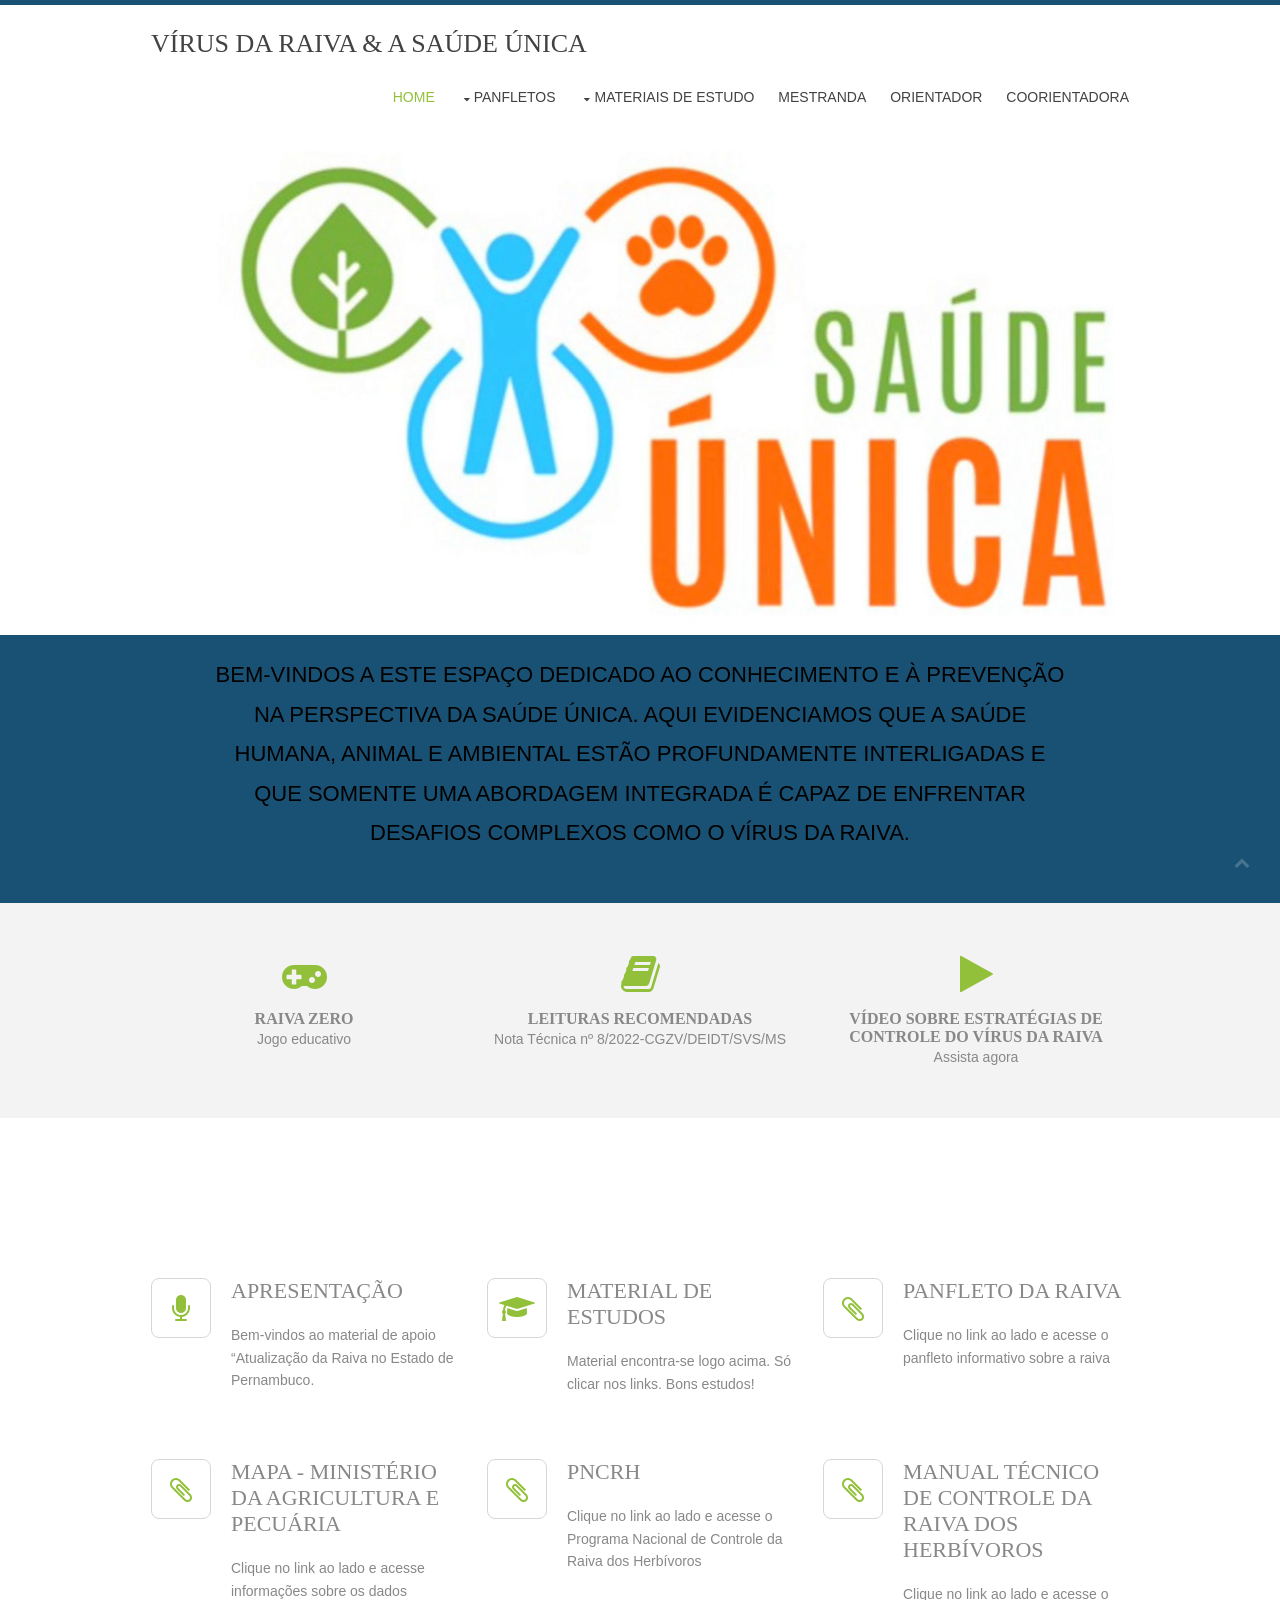
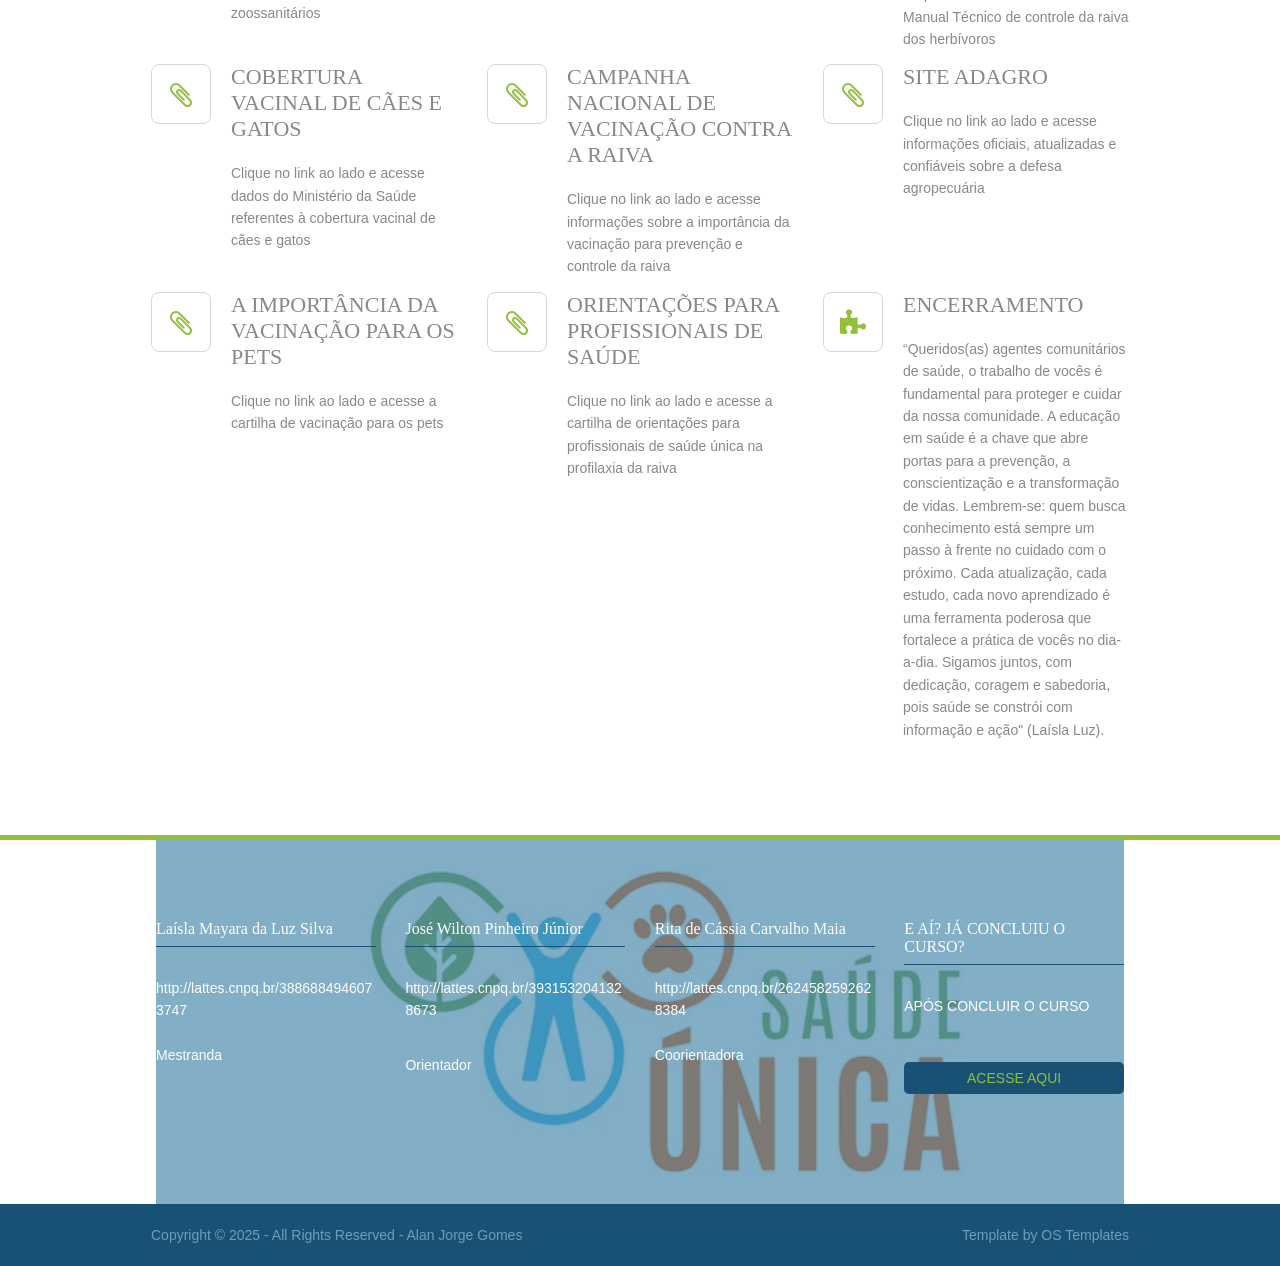
==== commit df191204: "Update index.html ok" ====
--- a/mandant/index.html
+++ b/mandant/index.html
@@ -61,8 +61,9 @@
 <!-- ################################################################################################ -->
 <!-- ################################################################################################ -->
 <!-- ################################################################################################ -->
-<div class="wrapper bgded" style="background-image:url('images/demo/backgrounds/saudeunica2.jpeg');">
-  <div id="billboard">
+<div class="wrapper bgded"
+     style="background-image:url('images/demo/backgrounds/saudeunica2.jpeg');">
+    <div id="billboard"></div>
 </div>
 
 <div class="intro-saude">
@@ -74,10 +75,7 @@
         COMPLEXOS COMO O VÍRUS DA RAIVA.
     </p>
 </div>
-</div>
-<!-- ################################################################################################ -->
-<!-- ################################################################################################ -->
-<!-- ################################################################################################ -->
+
 <div class="wrapper row2">
   <div id="intro" class="clear"> 
     <!-- ################################################################################################ -->
